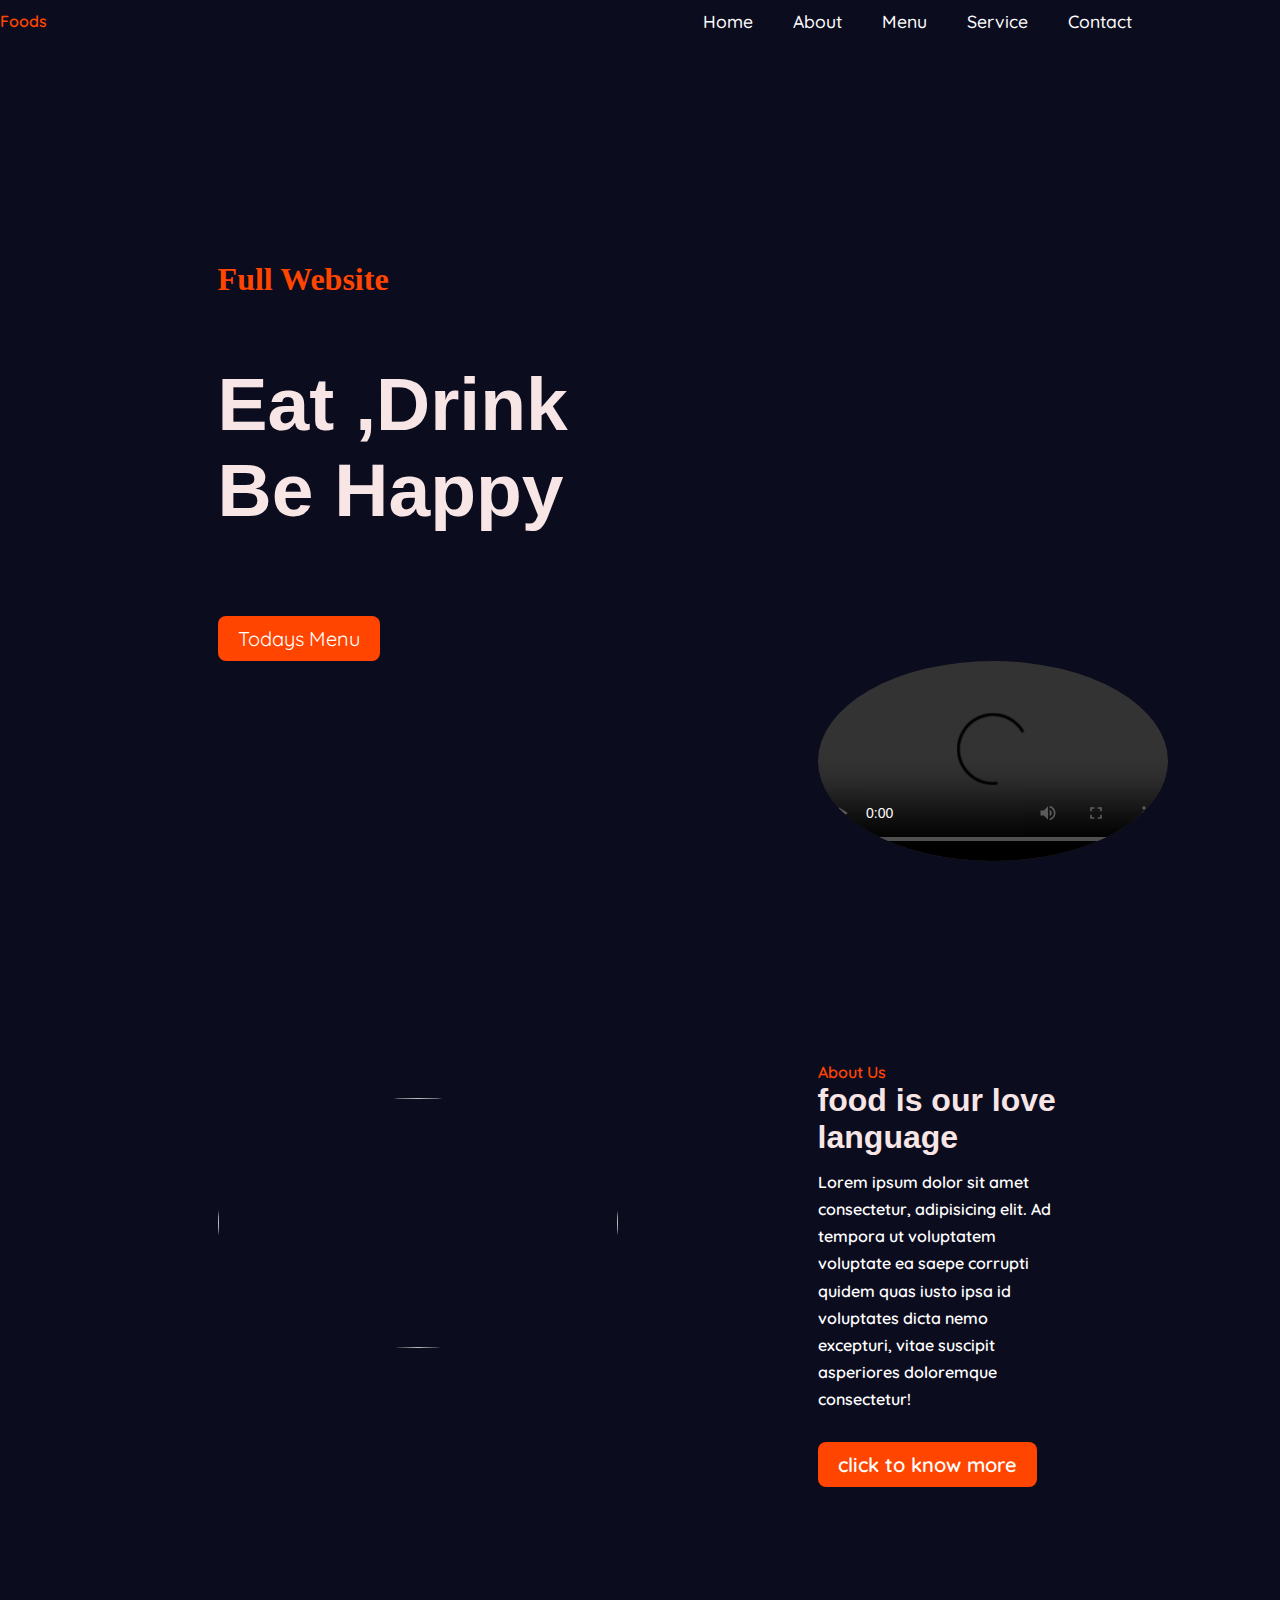
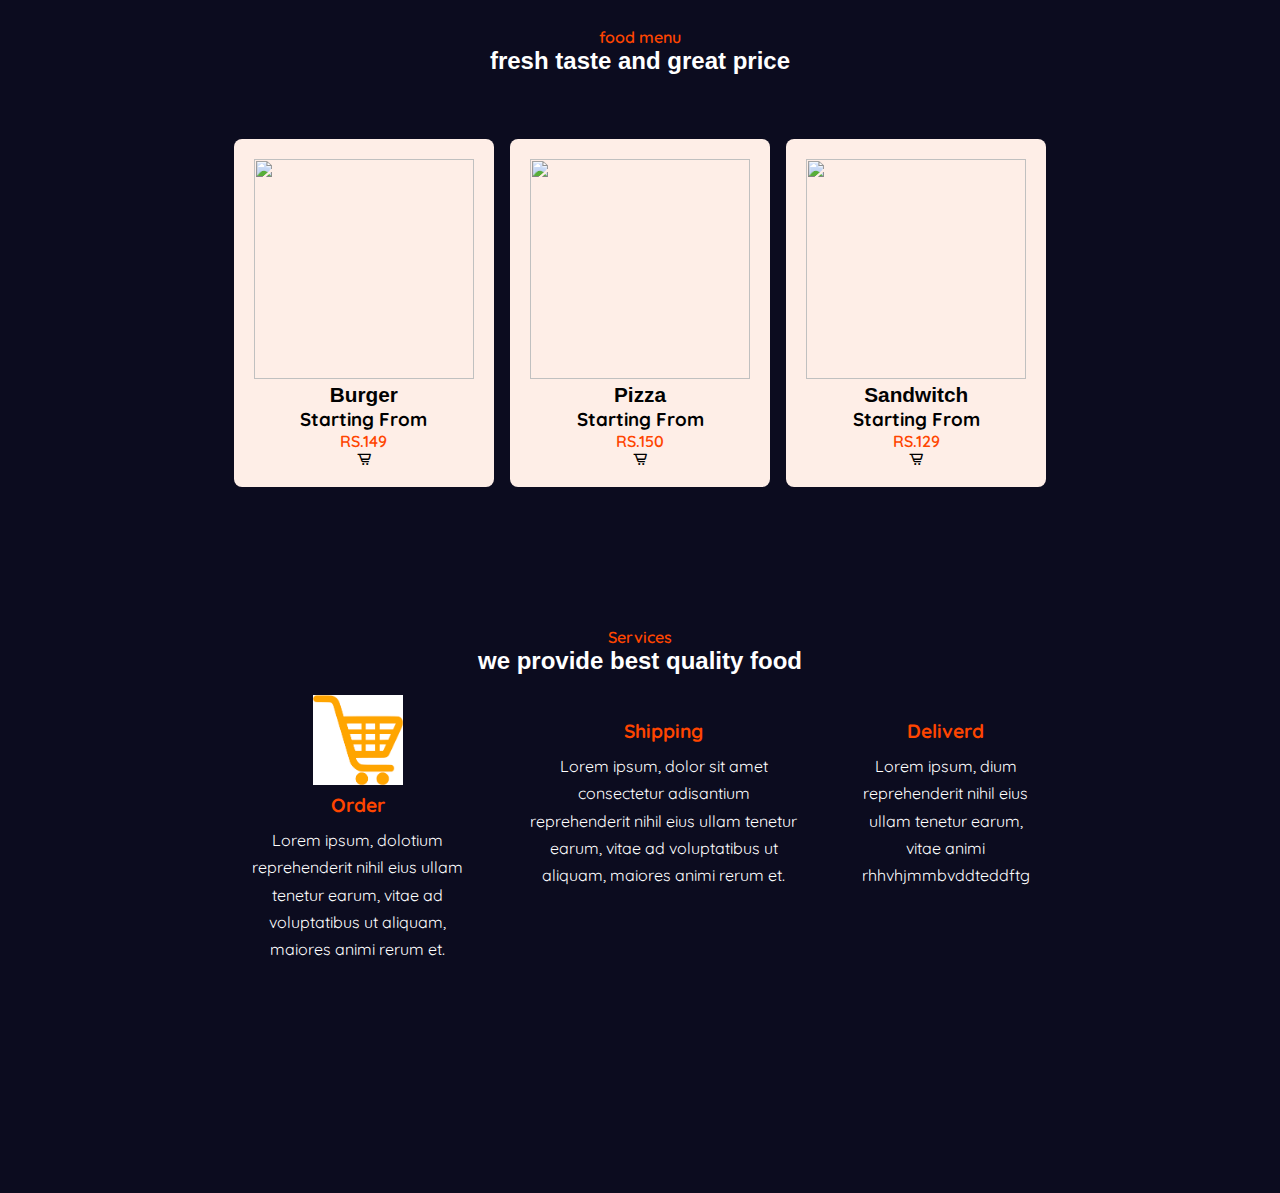
==== index.html @ 0dde9a1f "foodsite" ====
<!DOCTYPE html>
<html lang="en">
<head>
    <meta charset="UTF-8">
    <meta name="viewport" content="width=device-width, initial-scale=1.0">
    <title>FOOD SITE</title>
    <link rel="stylesheet" href="./style.css">
    <link rel="stylesheet"
    href="https://unpkg.com/boxicons@latest/css/boxicons.min.css">

    <link rel="preconnect" href="https://fonts.googleapis.com">
<link rel="preconnect" href="https://fonts.gstatic.com" crossorigin>
<link href="https://fonts.googleapis.com/css2?family=Playfair+Display&family=Poppins:ital,wght@0,200;0,300;0,400;1,400&family=Quicksand:wght@300&display=swap" rel="stylesheet">
</head>
<body>
    <!-- <div class="container"> -->
    <header>
        <!-- <video class="vedio" autoplay loop muted plays-inline src="https://dm0qx8t0i9gc9.cloudfront.net/watermarks/video/YSvEcxy/[base64].mp4">browser  doesnot support</video>
         -->

        <a href="#" class="logo">Foods</a>
        <div class="menu" id="menu icon"></div>
        <ul class="nav">
            <li><a href="#Home">Home</a></li>
             <li><a href="#About">About</a></li>
             <li><a href="#Menu">Menu</a></li>
             <li><a href="#Service">Service</a></li> 
             <li><a href="#Contact">Contact</a></li>
        </ul>
    </header>
     <!-- <video class="vedio" autoplay loop muted plays-inline src="https://dm0qx8t0i9gc9.cloudfront.net/watermarks/video/YSvEcxy/[base64].mp4">browser  doesnot support</video>
         -->
   <!-- home start -->
   <section class="home" id="home">
    <div class="home-text">
        <h1>Full Website</h1><br>
        <h2> Eat ,Drink<br> Be Happy</h2>
        
        <br>
        <a href="#" class="btn">Todays Menu</a>
        <video class="video" autoplay controls loop src="https://dm0qx8t0i9gc9.cloudfront.net/watermarks/video/B04Gfy1teiz3sdqe6/videoblocks-two-craft-beef-burgers-on-wooden-table-isolated-on-dark-grayscale-background_smloceysam__7ffbd203e9a6880367854a9cd576db44__P360.mp4"></video>
        <!-- <img id="image" src="https://img.freepik.com/premium-photo/big-double-cheddar-cheeseburger-with-chicken-cutlet_147620-1306.jpg?size=626&ext=jpg&ga=GA1.2.1524652585.1688669568&semt=sph" alt=""> -->
      </div>
      <div class="home-img">
        

      </div>


   </section>
   <section class="about" id="about">
    <div class="about-img">
        <img id="imag" src="https://img.freepik.com/free-photo/freshly-italian-pizza-with-mozzarella-cheese-slice-generative-ai_188544-12347.jpg?w=900&t=st=1688922737~exp=1688923337~hmac=dfd508c549bad0443d359bcb56140028399a8c137c56bc18f74af392369b8a19" alt="">

    </div>
    <div class="about-text">
        <span>About Us</span>
        <h2>food is our love language</h2>
        <p>Lorem ipsum dolor sit amet consectetur, adipisicing elit. Ad tempora ut voluptatem voluptate ea saepe corrupti quidem quas iusto ipsa id voluptates dicta nemo excepturi, vitae suscipit asperiores doloremque consectetur!</p>
        <a href="#" class="btn">click to know more</a>

    </div></section>
    <!-- menu start -->
   <section class="menu" id="menu-container">
    <div class="heading">
        <span>food menu</span>
        <h2>fresh taste and great price</h2>
    </div>
    <div class="menu-container">
        <div class="box">
            <div class="box-img">
                <img src="buurger.jpg" alt="">
            </div>
            <h2> Burger</h2>
            <h3>Starting From</h3>
            <span>RS.149</span>
            <i class='bx bx-cart-alt' ></i>
        </div>
        <div class="box">
            <div class="box-img">
                <img src="https://img.onmanorama.com/content/dam/mm/en/food/features/images/2021/10/17/pizza.jpg.transform/schema-16x9/image.jpg" alt="">
            </div>
            <h2>Pizza</h2>
            <h3>Starting From</h3>
            <span>RS.150</span>
            <i class='bx bx-cart-alt' ></i>

        

    </div>
    <div class="box">
        <div class="box-img">
            <img src="https://b.zmtcdn.com/data/pictures/chains/8/113158/dbffa477f6ea87fec76c8b3f5578d274.jpg" alt="">
        </div>
        <h2>Sandwitch</h2>
        <h3>Starting From</h3>
        <span>RS.129</span>
        <i class='bx bx-cart-alt' ></i>

    

   </section>
  

 
        </div>

    </section>
    <!-- service start -->
    <section class="services" id="services">
        <div class="heading">
            <span>Services</span>
            <h2>we provide best quality food</h2>

        </div>
        <div class="service-container">
            <div class="s-box">
                <img src="[data-uri]" alt="">
                <h3>Order</h3>
                <p>Lorem ipsum, dolotium reprehenderit nihil eius ullam tenetur earum, vitae ad voluptatibus ut aliquam, maiores animi rerum et.</p>

            </div>
            <div class="s-box">
                <img src="https://www.citypng.com/public/uploads/preview/fast-scooter-delivery-shipping-orange-icon-21635366088rily62udqv.png?v=2023062004" alt="">
                <h3>Shipping</h3>
                <p>Lorem ipsum, dolor sit amet consectetur adisantium reprehenderit nihil eius ullam tenetur earum, vitae ad voluptatibus ut aliquam, maiores animi rerum et.</p>


        </div>
        <div class="s-box">
            <img src="https://encrypted-tbn0.gstatic.com/images?q=tbn:ANd9GcRw0ByrfEFUGVytNkBwWnvojnrutcOFroimDeWBrgXTsRr5Q5vXM_7lBQlDRS-v7yYK-HA&usqp=CAU" alt="">
            <h3>Deliverd</h3>
            <p>Lorem ipsum, dium reprehenderit nihil eius ullam tenetur earum, vitae animi rhhvhjmmbvddteddftg
                </section>
                <!-- <section class="cta">
                    <h2>we make quality food <br>every day</h2><br>
                    <a href="#" class="btn">lets talk</a> -->

                </section>
                <section></section>
<!-- </div> -->
</body>
</html>
---- style.css ----
*{
    padding: 0;
    margin: 0;
    font-family: 'Playfair Display', serif;
font-family: 'Poppins', sans-serif;
font-family: 'Quicksand', sans-serif;
text-decoration: none;
scroll-behavior: smooth;
list-style: none;

    /* background-color:rgb(12, 12, 31); */

}
body{
    background-color:rgb(12, 12, 31);
    background-repeat: no-repeat;
    background-size: cover;
    width: 100%;
    height: 100vh;
}
header{
    /* position: fixed; */
    top: 0;
    right: 0;
    width: 90%;
    z-index: -1;
    display: flex;
    align-items: center;
    justify-content: space-between;
    padding: 10px 0px;
     
}
.logo{
    color:orangered ;
    font-weight: 600;
    font-size: 500;
}
.nav{
    display: flex;
    color: beige;
    align-items: center;
    justify-content: space-between;

}
.nav a{
    color: white;
    font-size: 1.1rem;
    padding: 10px 20px;
    font-weight: 500;
}
.nav ul
{
    margin-left: -100px;
}
.nav a:hover{
    color:rgb(255, 87, 27) ;
     
}
#menu{
    font-size: 2rem;
    cursor: pointer;
    display: none;
}
.video{
    margin-left: 600px;
    width: 350px;
    height: 200px;
    border-radius: 100%;
    
}
section{
    padding: 70px 17%;
}
.home{
    width: 100%;
    min-height: 90vh;
    display: grid;
    grid-template-columns: repeat(2,1fr);
    align-items: center;
}
.home-text{
    margin-bottom: -100px;
    font-size: 50px;
}
.home-img{

    width: 50px;
    height: 50px;
}
/* .cta{
    background: #feeee7;
    padding:  0;
    text-align: center;
    width: 50%;
    margin: 200px;
    border-radius: 10PX;
 */

/* } */
/* .cta h2{
    font-size: 2rem;
    color: black;
    margin-bottom: 30px;

} */

   



#imag{
    width: 400px;
    height: 250px;
    border-radius: 50%;
    margin-right: 200px;
margin-top: -100px;
}



.home-text h1{
    font-style: initial;
    font-size: xx-large;
    color: orangered;
    font-family: Cambria, Cochin, Georgia, Times, 'Times New Roman', serif;

}
h2{
    color: rgb(248, 229, 229);
    font-family: 'Trebuchet MS', 'Lucida Sans Unicode', 'Lucida Grande', 'Lucida Sans', Arial, sans-serif;
}
.home-texth2{
    margin: 1rem 0 2rem;
    
}



    

    

    .btn{
        font-size: 20px;
        display: inline-block;
        padding: 10px 20px;
        background-color: orangered;
        color: #fff;
        border-radius: 0.5rem;
    }
    .btn:hover{
        transition: .4s;
    }
    p{
        color: white;
    }
    .about{
        display: grid;
        grid-template-columns: repeat(2,2fr);
        align-items: center;
        
    }
    .about-text{
        color:orangered;
        font-weight: 600;
    }
    .about-text h2{
        font-size: xx-large;
    }
    .about-text p{
        margin: 0.8rem 0 1.8rem;
        line-height: 1.7;
    }
   .heading{
    text-align: center;
   }
   .heading span{
    color: orangered;
    font-weight: 600;
   }
   .heading h2{
color:white;
   }
   .menu-container{
    display: flex;
    align-items: center;
    justify-content: space-evenly;
   }
.box{
    position: relative;
    margin-top: 4rem;
    display: flex;
    flex-direction: column;
    align-items: center;
    justify-content: center;
    background: #feeee7;
    padding: 20px;
    border-radius: 0.5rem;
}
.box img{
    width: 220px;
    height: 220px;
}
.boximg img{
    width: 100%;
    height: 100%;
}
.box h2{
    font-size: 1.3rem;
    color: rgb(2, 2, 2);
}
.boxh3{
    color: black;
    font-size: 1rem;
    font-weight: 400;
    margin: 4px 0 10px;
}
.box span{
    color: orangered;
    font-weight: 600;
}
.service-container{
    display: flex
    

}
.s-box{
    text-align: center;
    padding: 20px 30px;
}
.s-box img{
    width: 90px;
}
.s-box h3{
    margin: 4px 0 10px;
    color:orangered;
    font-size: 1.2rem;
}
.s-box p{
    line-height: 1.7;
}
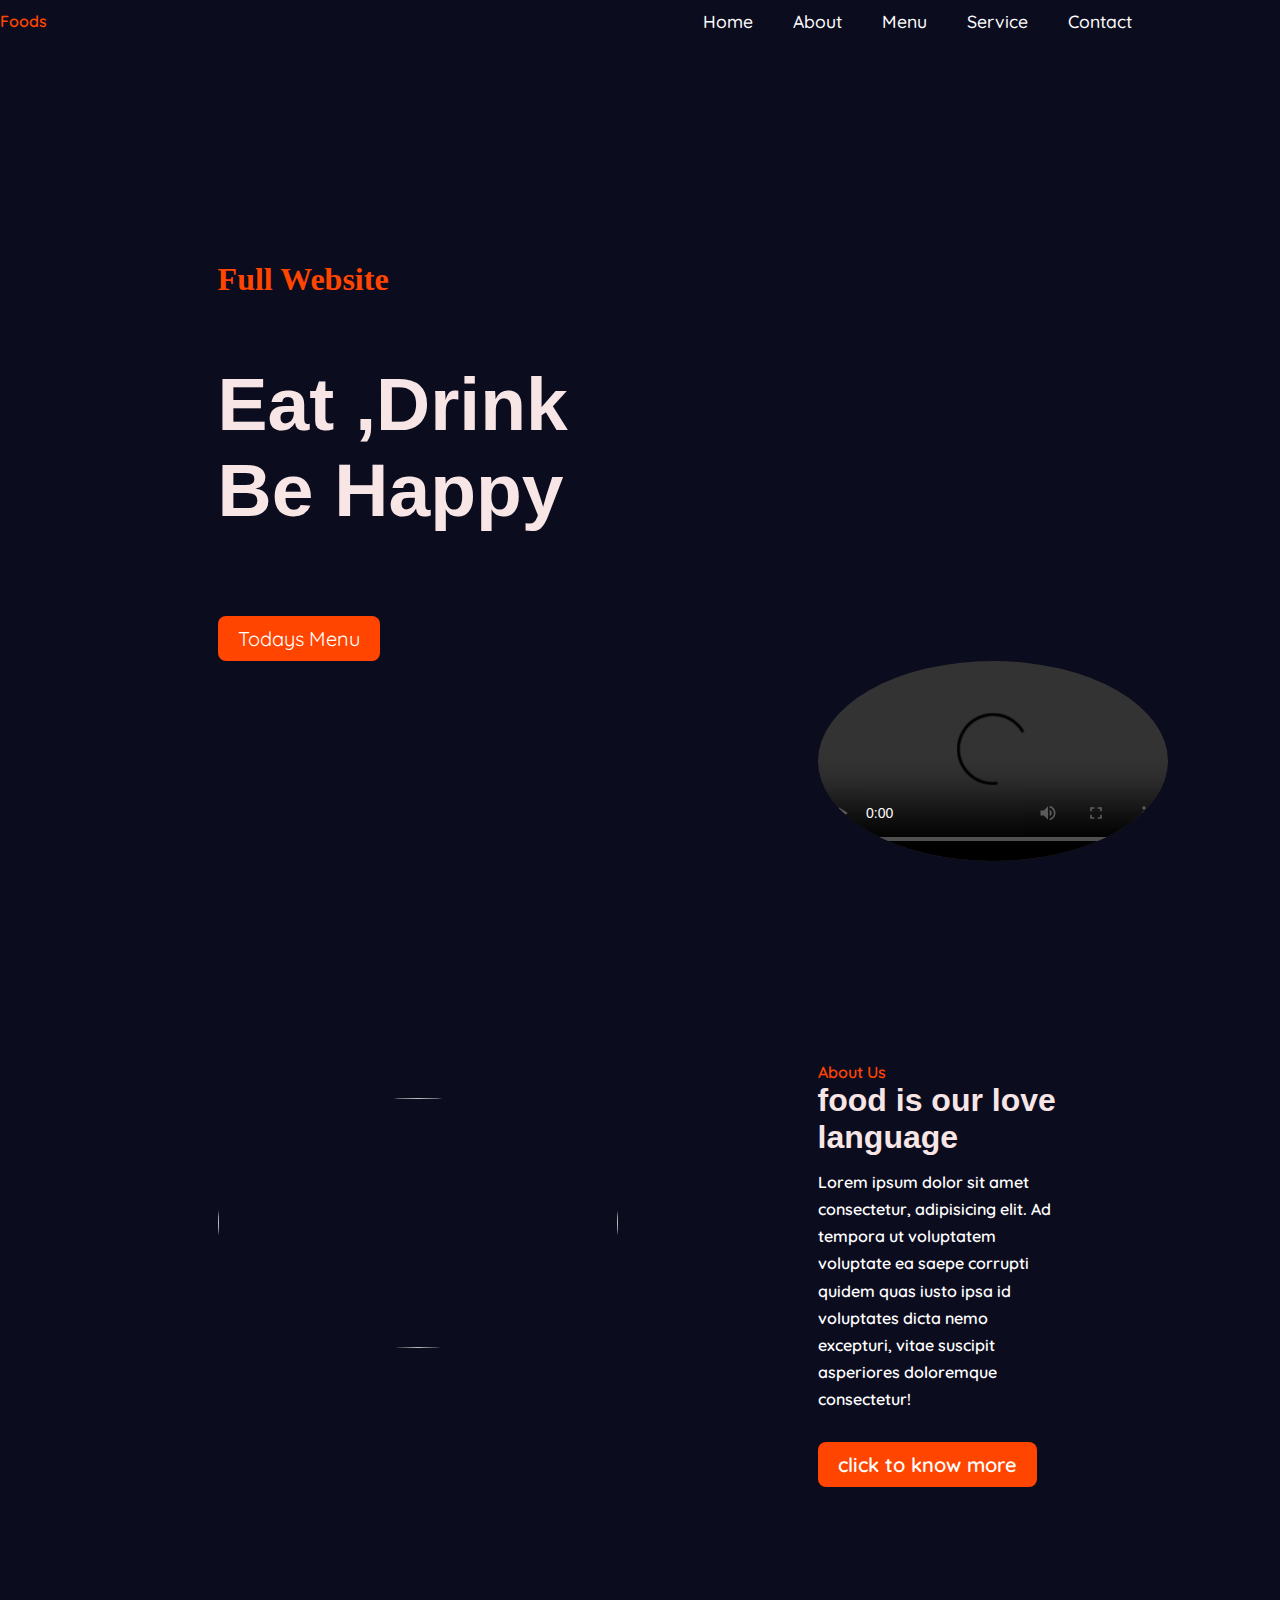
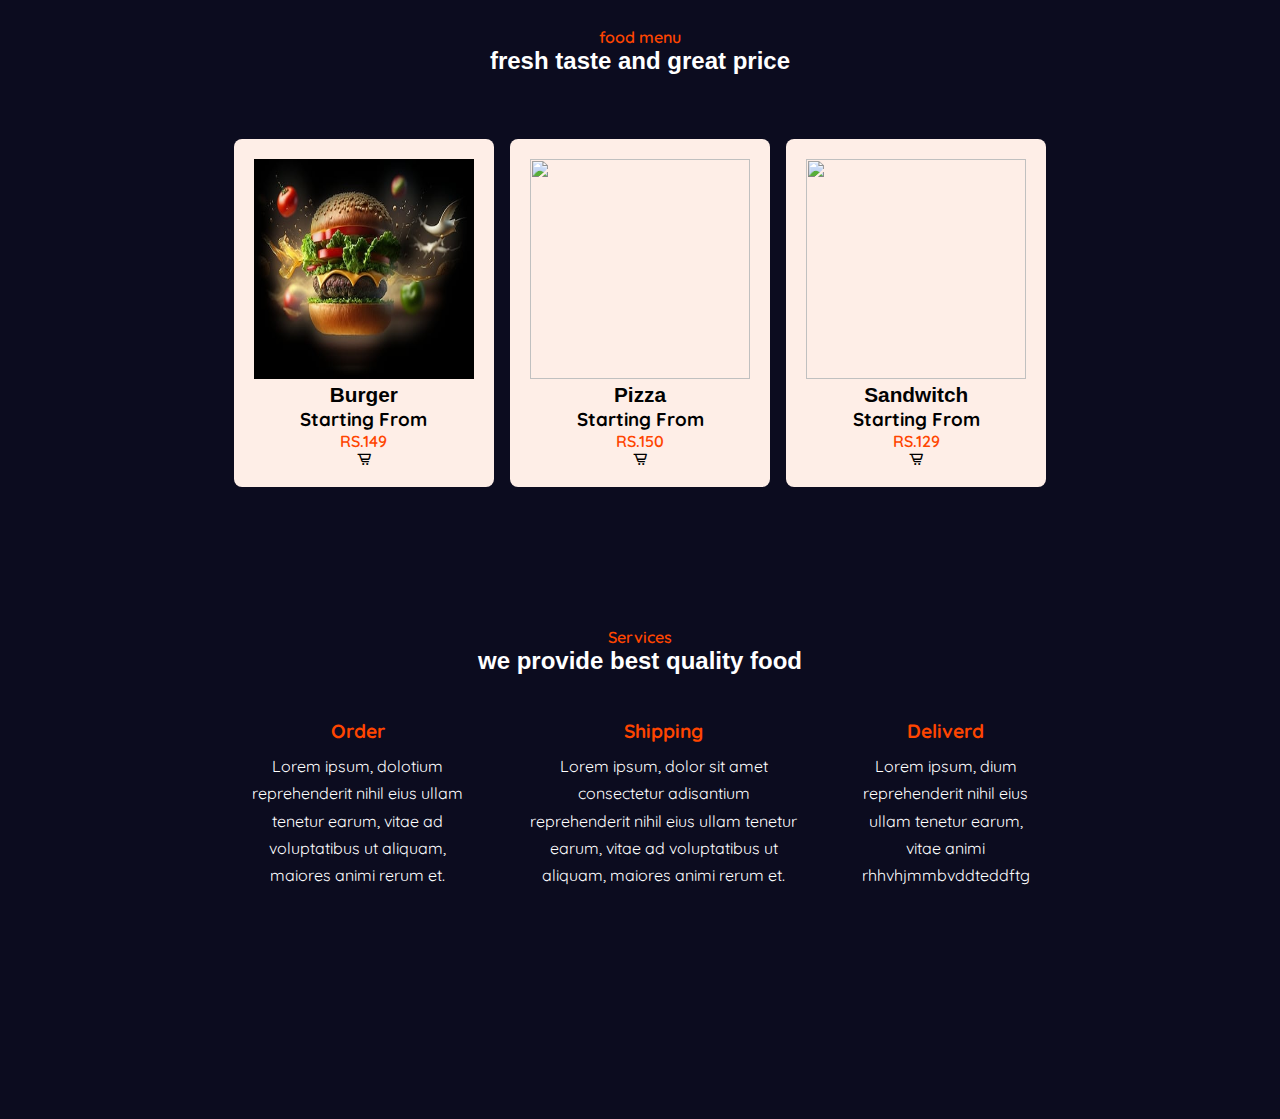
==== commit 6a576326: "foodsite" ====
--- a/index.html
+++ b/index.html
@@ -69,7 +69,7 @@
     <div class="menu-container">
         <div class="box">
             <div class="box-img">
-                <img src="buurger.jpg" alt="">
+                <img src="./images/buurger.jpg" alt="">
             </div>
             <h2> Burger</h2>
             <h3>Starting From</h3>
@@ -115,7 +115,7 @@
         </div>
         <div class="service-container">
             <div class="s-box">
-                <img src="[data-uri]" alt="">
+                <img src="https://encrypted-tbn0.gstatic.com/images?q=tbn:ANd9GcRGW2paTv948OUn6vMwJ53hxVi6BoDrPtmJ81Q4f2gHZg&s" alt="">
                 <h3>Order</h3>
                 <p>Lorem ipsum, dolotium reprehenderit nihil eius ullam tenetur earum, vitae ad voluptatibus ut aliquam, maiores animi rerum et.</p>
 
